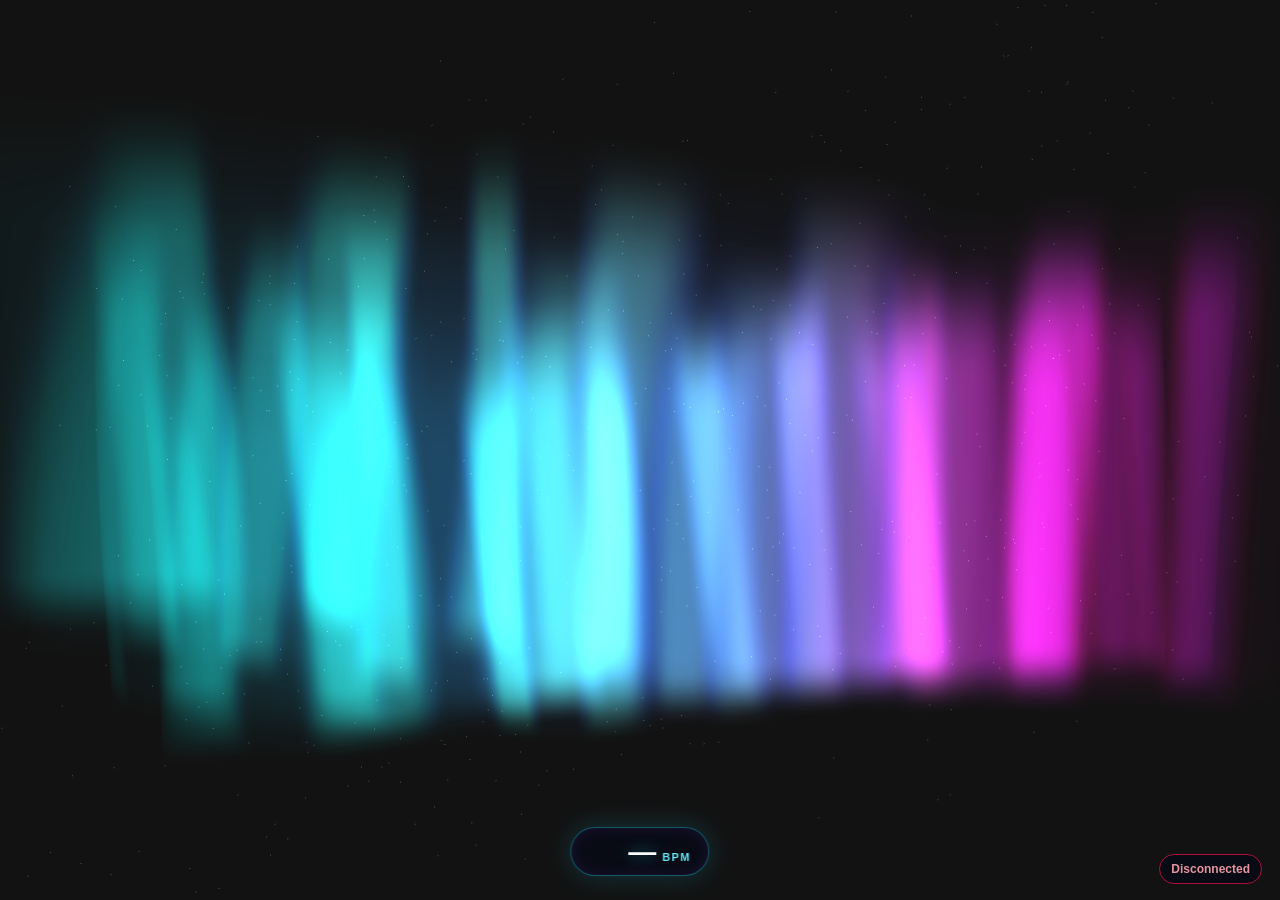
==== data/browser/visualizer-aurora.html @ a2e98505 "Add audio-reactive visualizer tech demos" ====
<!-- SPDX-FileCopyrightText: 2026 Funkrusha -->
<!-- SPDX-License-Identifier: GPL-3.0-or-later -->
<!doctype html>
<html lang="en">
<head>
  <meta charset="utf-8">
  <meta name="viewport" content="width=device-width, initial-scale=1">
  <title>Audio Reactive Toolkit - Liquid Aurora</title>
  <link rel="stylesheet" href="visualizer-showcase.css">
</head>
<body>
  <canvas id="visualizer"></canvas>
  <div id="tempo" class="tempo"><span id="bpm-value">&mdash;</span><small>BPM</small></div>
  <div id="status" class="status">Connecting...</div>
  <script src="vendor/three.min.js"></script>
  <script src="spectrum-scale.js"></script>
  <script src="visualizer-runtime.js"></script>
  <script src="visualizer-aurora.js"></script>
</body>
</html>
---- data/browser/visualizer-showcase.css ----
/* SPDX-FileCopyrightText: 2026 Funkrusha */
/* SPDX-License-Identifier: GPL-3.0-or-later */

:root { color-scheme: dark; font-family: Inter, "Segoe UI", sans-serif; }
* { box-sizing: border-box; }
html, body { width: 100%; height: 100%; margin: 0; overflow: hidden; background: transparent; }
#visualizer { display: block; width: 100%; height: 100%; background: transparent; }
.tempo { position: fixed; left: 50%; bottom: 24px; min-width: 132px; padding: 10px 18px 9px; transform: translateX(-50%); display: flex; align-items: baseline; justify-content: center; gap: 7px; border: 1px solid #22d3ee66; border-radius: 999px; color: #f8fafc; background: #050816aa; box-shadow: 0 0 28px #22d3ee33, inset 0 0 18px #8b5cf622; backdrop-filter: blur(8px); font-variant-numeric: tabular-nums; pointer-events: none; }
.tempo span { min-width: 66px; text-align: right; font-size: 28px; line-height: 1; font-weight: 800; letter-spacing: -.04em; text-shadow: 0 0 16px #22d3eeaa; }
.tempo small { color: #67e8f9; font-size: 11px; font-weight: 800; letter-spacing: .12em; }
.tempo.locked { border-color: #f472b688; box-shadow: 0 0 32px #ec489955, inset 0 0 18px #8b5cf633; }
.tempo.locked small { color: #f9a8d4; }
.status { position: fixed; right: 18px; bottom: 16px; padding: 7px 11px; border: 1px solid #334155; border-radius: 999px; color: #94a3b8; background: #050816cc; font-size: 12px; font-weight: 700; opacity: .75; transition: opacity 300ms, color 300ms, border-color 300ms; }
.status.connected { color: #6ee7b7; border-color: #047857; opacity: 0; }
.status.disconnected { color: #fda4af; border-color: #be123c; opacity: .9; }
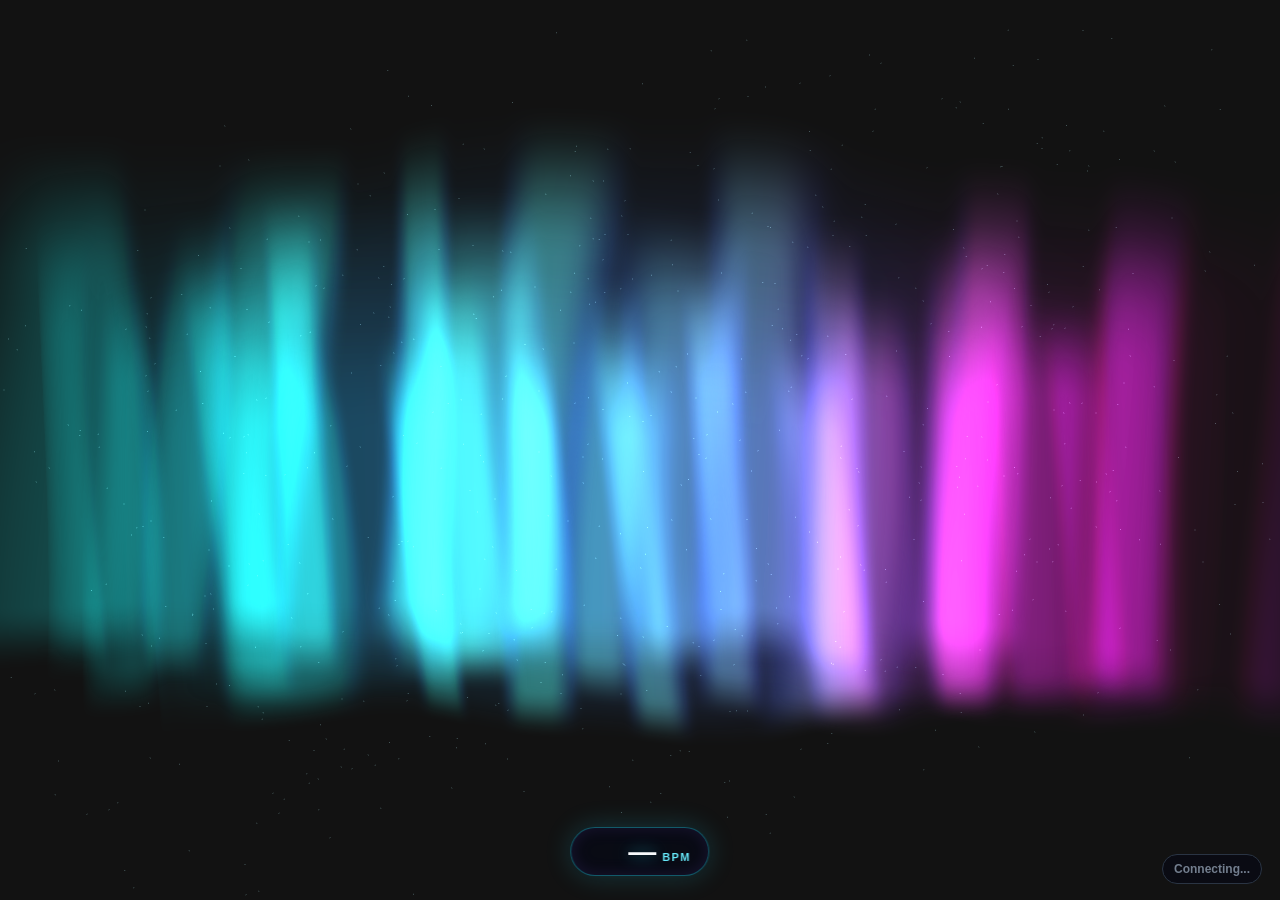
==== commit 68da26dd: "Add transport-independent ART JavaScript client" ====
--- a/data/browser/visualizer-aurora.html
+++ b/data/browser/visualizer-aurora.html
@@ -14,8 +14,8 @@
   <div id="status" class="status">Connecting...</div>
   <script src="vendor/three.min.js"></script>
   <script src="spectrum-scale.js"></script>
+  <script src="art-client.js"></script>
   <script src="visualizer-runtime.js"></script>
   <script src="visualizer-aurora.js"></script>
 </body>
 </html>
-
--- a/data/browser/visualizer-showcase.css
+++ b/data/browser/visualizer-showcase.css
@@ -11,6 +11,5 @@
 .tempo.locked { border-color: #f472b688; box-shadow: 0 0 32px #ec489955, inset 0 0 18px #8b5cf633; }
 .tempo.locked small { color: #f9a8d4; }
 .status { position: fixed; right: 18px; bottom: 16px; padding: 7px 11px; border: 1px solid #334155; border-radius: 999px; color: #94a3b8; background: #050816cc; font-size: 12px; font-weight: 700; opacity: .75; transition: opacity 300ms, color 300ms, border-color 300ms; }
-.status.connected { color: #6ee7b7; border-color: #047857; opacity: 0; }
+.status.connected { color: #6ee7b7; border-color: #047857; opacity: .85; }
 .status.disconnected { color: #fda4af; border-color: #be123c; opacity: .9; }
-
